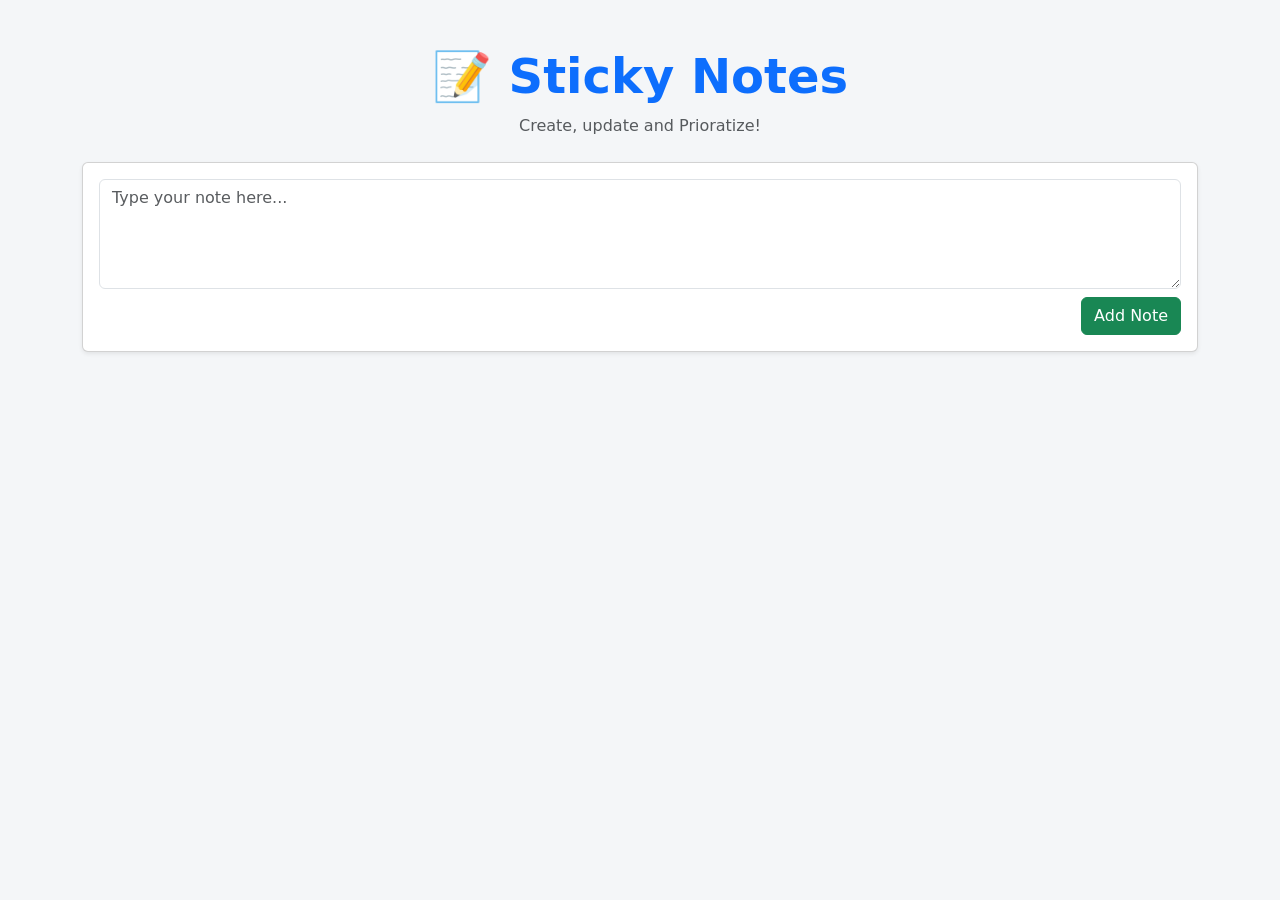
==== july2(delayed)/solution/index.html @ 2b4badba "Added contents inside july2(delayed)/solution" ====
<!DOCTYPE html>
<html lang="en">
<head>
  <meta charset="UTF-8" />
  <meta name="viewport" content="width=device-width, initial-scale=1.0" />
  <title>Sticky Notes App</title>

  <!-- Bootstrap CSS -->
  <link href="https://cdn.jsdelivr.net/npm/bootstrap@5.3.7/dist/css/bootstrap.min.css" rel="stylesheet">

  <!-- AOS CSS -->
  <link href="https://cdn.jsdelivr.net/npm/aos@2.3.4/dist/aos.css" rel="stylesheet" />

  <style>
    body {
      background: #f4f6f8;
    }

    .note-card {
      border-left: 5px solid #0d6efd;
      transition: transform 0.3s ease;
    }

    .note-card:hover {
      transform: scale(1.01);
    }

    .note-date {
      font-size: 0.85rem;
      color: #555;
    }

    .priority-border {
      border: 2px solid red !important;
    }

    .highlight-content {
      background-color: #fff9c4;
      padding: 8px 12px;
      border-radius: 6px;
      font-weight: 600;
      font-size: 1rem;
    }

    textarea {
      border-radius: 8px;
    }

    ::-webkit-scrollbar {
      width: 8px;
    }

    ::-webkit-scrollbar-thumb {
      background-color: #bbb;
      border-radius: 4px;
    }
  </style>
</head>
<body>

  <div class="container py-5">
    <div class="text-center mb-4">
      <h1 class="display-5 fw-bold text-primary">📝 Sticky Notes</h1>
      <p class="text-muted">Create, update and Prioratize!</p>
    </div>

    <!-- Input Area -->
    <div class="card shadow-sm mb-4">
      <div class="card-body">
        <textarea id="noteInput" class="form-control mb-2" rows="4" placeholder="Type your note here..."></textarea>
        <div id="errorMessage" class="text-danger mb-2" style="display: none;">Please enter the note</div>
        <div class="text-end">
          <button onclick="addNote()" class="btn btn-success">Add Note</button>
        </div>
      </div>
    </div>

    <!-- Notes Section -->
    <div id="notesContainer" class="row gy-4"></div>
  </div>

  <!-- JavaScript -->
  <script src="script.js"></script>

  <!-- Bootstrap Bundle -->
  <script src="https://cdn.jsdelivr.net/npm/bootstrap@5.3.7/dist/js/bootstrap.bundle.min.js"></script>

  <!-- AOS JS -->
  <script src="https://cdn.jsdelivr.net/npm/aos@2.3.4/dist/aos.js"></script>
  <script>
    AOS.init({ duration: 800, once: true });
  </script>
</body>
</html>
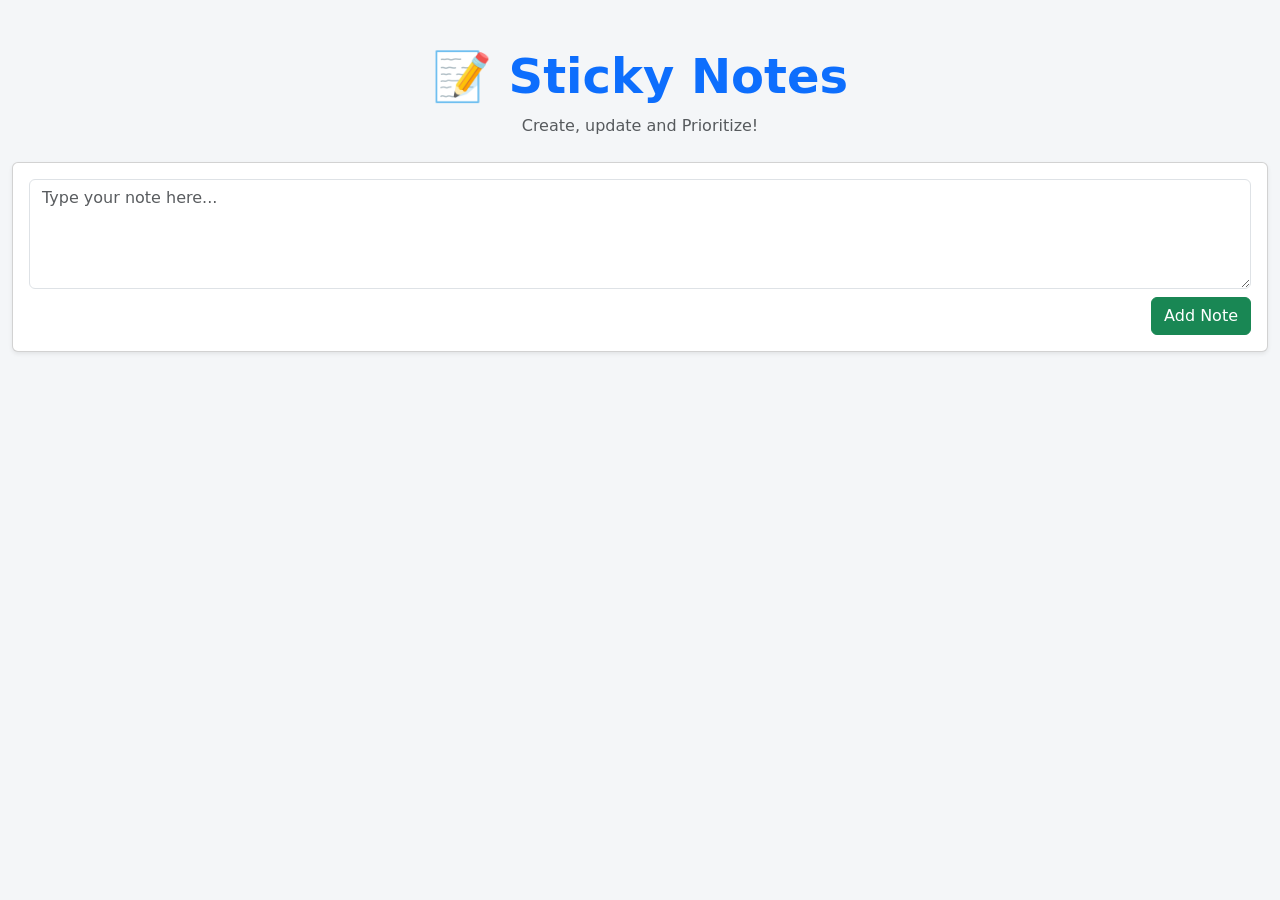
==== commit c59a69f5: "Update index.html" ====
--- a/july2(delayed)/solution/index.html
+++ b/july2(delayed)/solution/index.html
@@ -12,13 +12,15 @@
   <link href="https://cdn.jsdelivr.net/npm/aos@2.3.4/dist/aos.css" rel="stylesheet" />
 
   <style>
-    body {
+    html, body {
+      overflow-x: hidden;
       background: #f4f6f8;
     }
 
     .note-card {
       border-left: 5px solid #0d6efd;
       transition: transform 0.3s ease;
+      max-width: 100%;
     }
 
     .note-card:hover {
@@ -58,10 +60,10 @@
 </head>
 <body>
 
-  <div class="container py-5">
+  <div class="container-fluid py-5">
     <div class="text-center mb-4">
       <h1 class="display-5 fw-bold text-primary">📝 Sticky Notes</h1>
-      <p class="text-muted">Create, update and Prioratize!</p>
+      <p class="text-muted">Create, update and Prioritize!</p>
     </div>
 
     <!-- Input Area -->
@@ -79,7 +81,7 @@
     <div id="notesContainer" class="row gy-4"></div>
   </div>
 
-  <!-- JavaScript -->
+  <!-- Script -->
   <script src="script.js"></script>
 
   <!-- Bootstrap Bundle -->
@@ -87,8 +89,6 @@
 
   <!-- AOS JS -->
   <script src="https://cdn.jsdelivr.net/npm/aos@2.3.4/dist/aos.js"></script>
-  <script>
-    AOS.init({ duration: 800, once: true });
-  </script>
+  <script>AOS.init({ duration: 800, once: true });</script>
 </body>
 </html>
